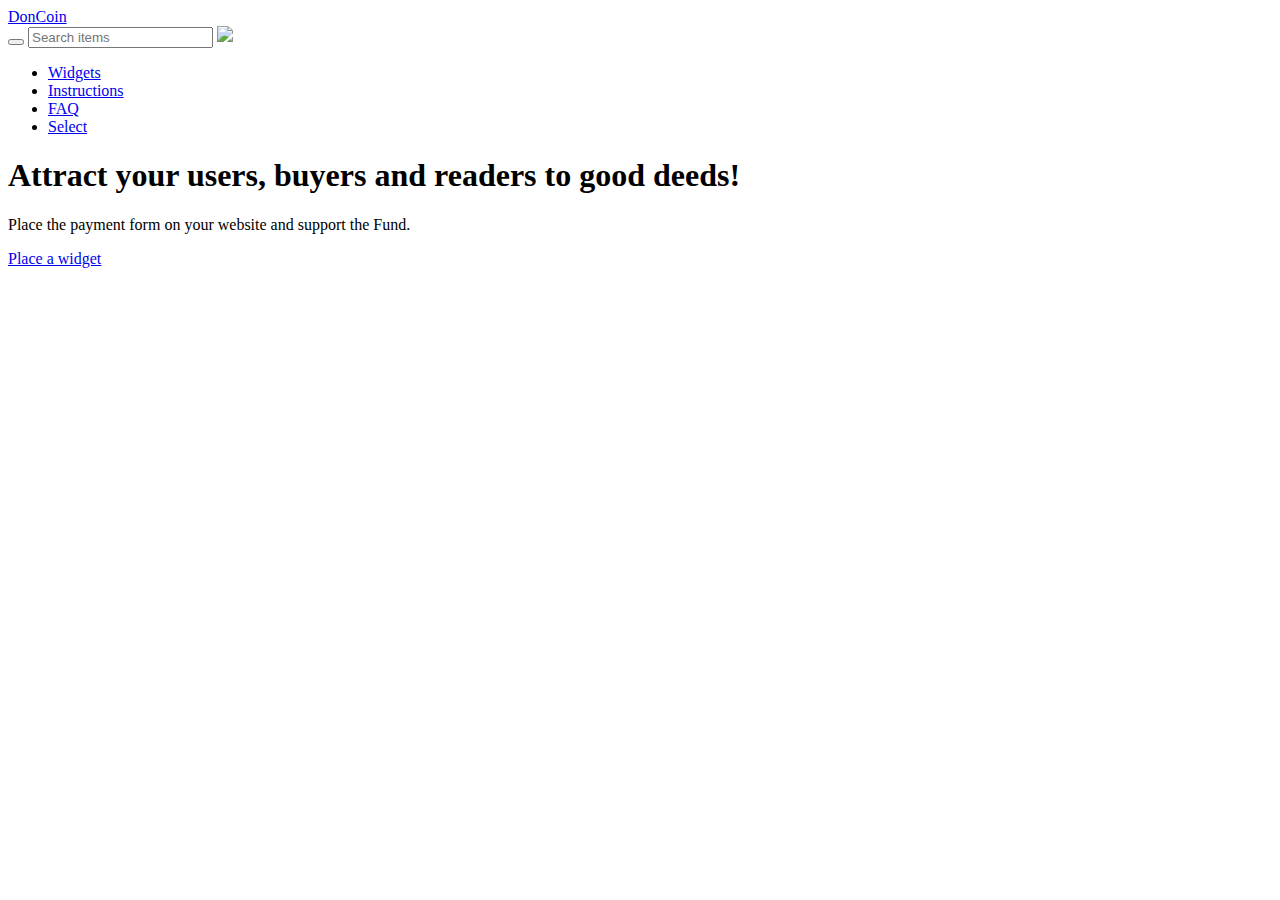
==== styles/index.html @ b3dab9f6 "change section and content-are" ====
<!DOCTYPE html>
<html lang="en">
<head>
    <meta charset="UTF-8">
    <meta http-equiv="X-UA-Compatible" content="IE=edge">
    <meta name="viewport" content="width=device-width, initial-scale=1.0">
    <title>DonCoin</title>

    <!-- STYLESHEET -->
    <link rel="stylesheet" href="normalize.min.css">
    <link rel="stylesheet" href="style.css">


</head>
<body>
    <header class="header"> 
        <div class="header-logo">
            <a href="#" class="header-logo-l1">DonCoin</a>
        </div>
        <div class="form">
            <button class="form-button"></button>
            <input class="form-input" type="search" placeholder="Search items">
            <img class="form-img" src="../images/search.svg"></img>
        </div>

        <nav class="header-nav">
            <ul class="header-list">
                <li class="header-item"><a class="header-link" href="#">Widgets</a></li>
                <li class="header-item"><a class="header-link" href="#">Instructions</a></li>
                <li class="header-item"><a class="header-link" href="#">FAQ</a></li>
                <li class="header-item"><a class="header-link header-link-gradient" href="#">Select</a></li>
            </ul>
        </nav>
    </header>

    <div class="content-area">
        <section>
            <div class="main">
                <div class="main-text">
                    <h1 class="main-title">Attract your users, buyers and readers to good deeds!</h1>
                    <p class="main-desc">Place the payment form on your website and support the Fund.</p>
                    
                    <a class="main-btn main-btn-gradient" href="#">Place a widget</a>
                </div>
                <div class="main-image">

                </div>
            </div>
        </section>
    </div>
    
</body>
</html>
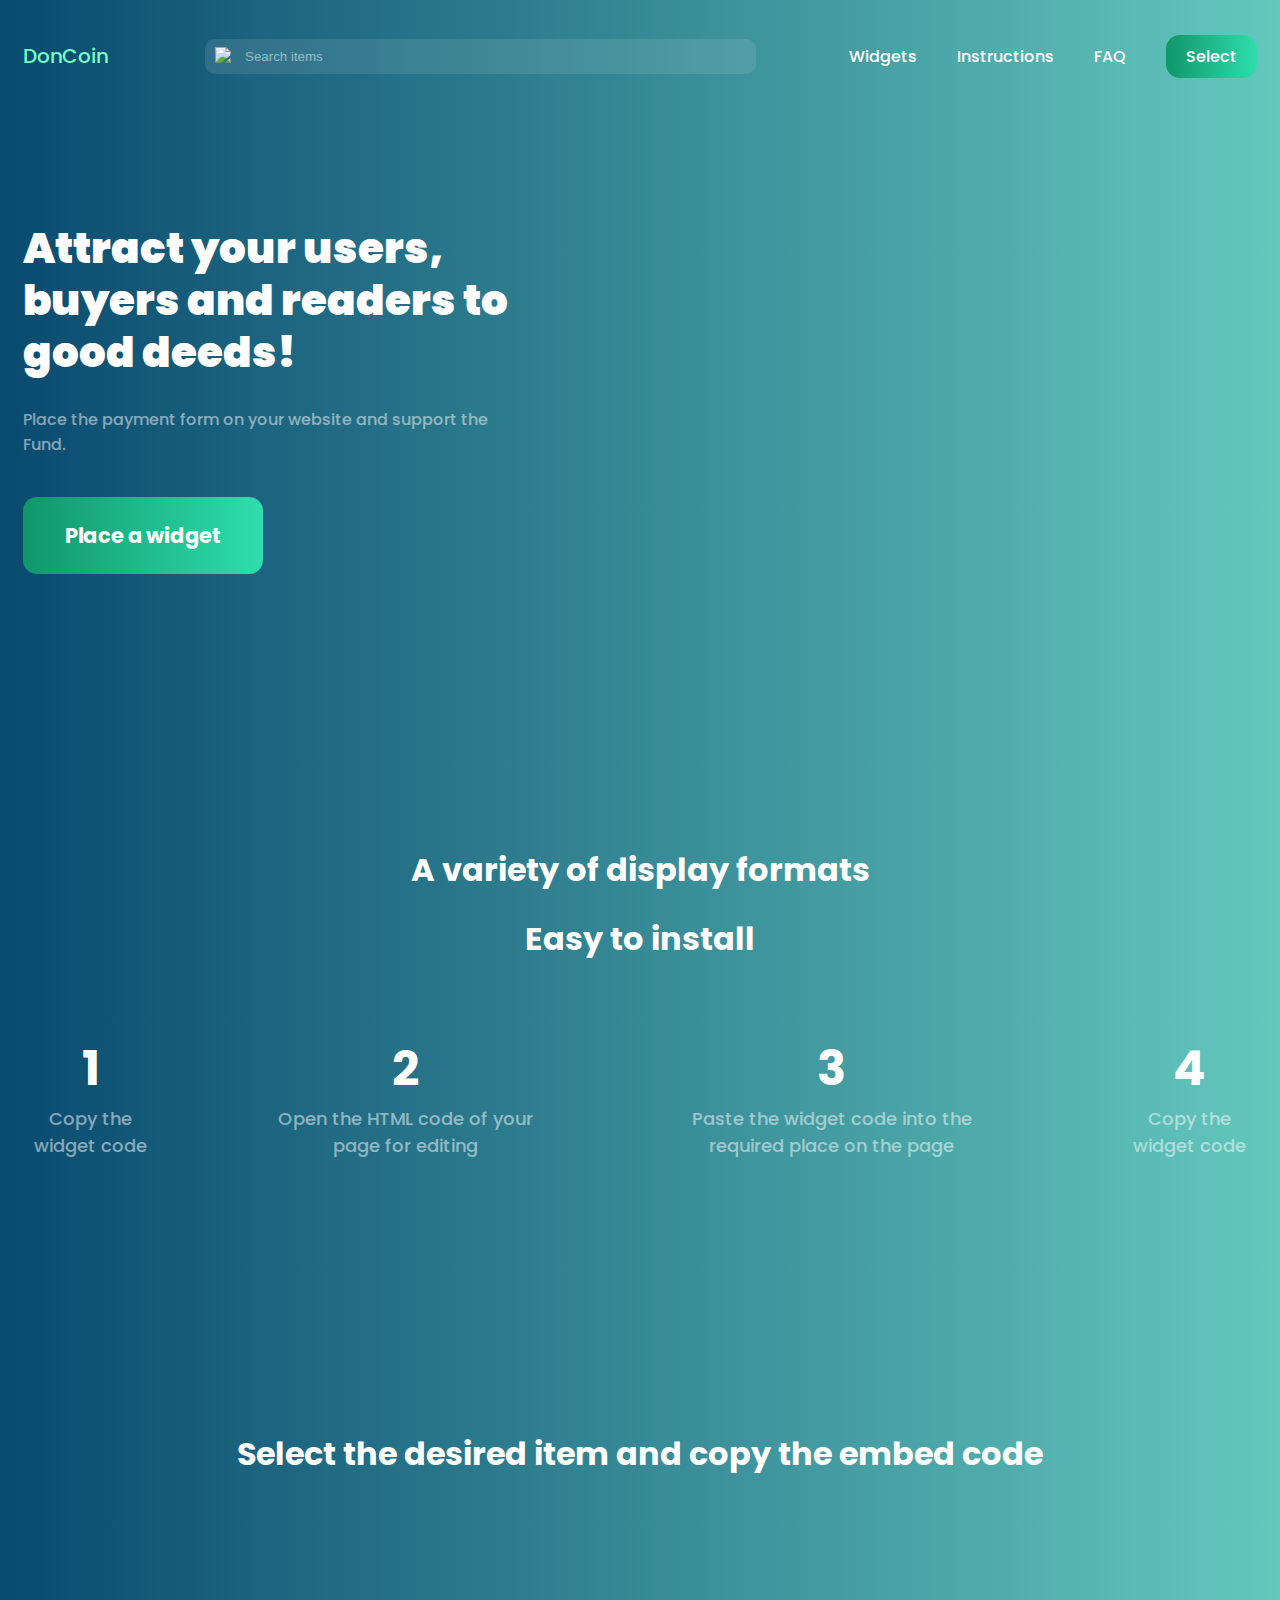
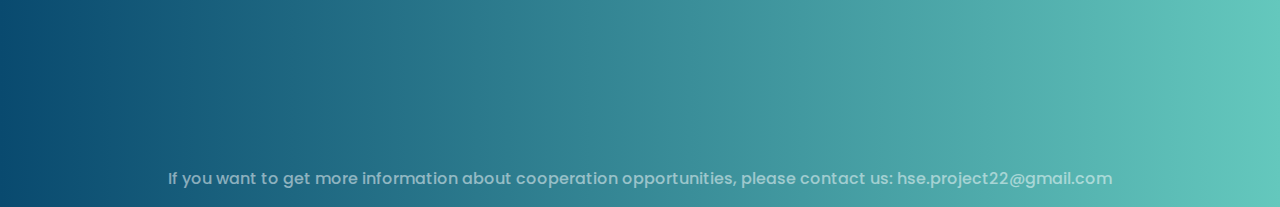
==== commit a9f341cd: "add instructions, end, place for widget" ====
--- a/styles/index.html
+++ b/styles/index.html
@@ -25,13 +25,15 @@
 
         <nav class="header-nav">
             <ul class="header-list">
-                <li class="header-item"><a class="header-link" href="#">Widgets</a></li>
-                <li class="header-item"><a class="header-link" href="#">Instructions</a></li>
+                <li class="header-item"><a class="header-link" href="index.html#Widget">Widgets</a></li>
+                <li class="header-item"><a class="header-link" href="index.html#Instructions">Instructions</a></li>
                 <li class="header-item"><a class="header-link" href="#">FAQ</a></li>
                 <li class="header-item"><a class="header-link header-link-gradient" href="#">Select</a></li>
             </ul>
         </nav>
     </header>
+
+    <!-- HEADER -->
 
     <div class="content-area">
         <section>
@@ -40,13 +42,51 @@
                     <h1 class="main-title">Attract your users, buyers and readers to good deeds!</h1>
                     <p class="main-desc">Place the payment form on your website and support the Fund.</p>
                     
-                    <a class="main-btn main-btn-gradient" href="#">Place a widget</a>
+                    <a class="main-btn main-btn-gradient" href="index.html#Widget">Place a widget</a>
                 </div>
                 <div class="main-image">
 
                 </div>
             </div>
         </section>
+
+        <!-- INSTRUCTIONS -->
+
+        <section>
+            <div class="instructions">
+                <div class="intructions-text">
+                    <div class="instr-title">
+                        <h1>A variety of display formats</h1>
+                        <h1 id="Instructions">Easy to install</h1>
+                    </div>
+                    <ul class="instructions-list">
+                        <li class="instr-item"><span class="instr-span">1</span>Copy the widget code</li>
+                        <li class="instr-item"><span class="instr-span">2</span>Open the HTML code of your page for editing</li>
+                        <li class="instr-item"><span class="instr-span">3</span>Paste the widget code into the required place on the page</li>
+                        <li class="instr-item"><span class="instr-span">4</span>Copy the widget code</li>
+                    </ul>
+                </div>
+            </div>
+        </section>
+
+        <!-- WIDGETS -->
+
+        <section>
+            <div class="widget">
+                <div class="widget-text">
+                    <h1 class="widget-title" id="Widget">Select the desired item and copy the embed code</h1>
+                </div>
+            </div>
+        </section>
+
+        <!-- END -->
+
+        <section>
+            <div class="end-contact">
+                <p class="end-text">If you want to get more information about cooperation opportunities, please contact us: hse.project22@gmail.com</p>
+            </div>
+        </section>
+
     </div>
     
 </body>
--- a/styles/style.css
+++ b/styles/style.css
@@ -0,0 +1,202 @@
+@import url('https://fonts.googleapis.com/css2?family=Exo:wght@500&family=Nunito:wght@300;400;500;600;700&family=Poppins:wght@300;400;500;600;700;800&display=swap');
+
+body
+{
+    font-family: 'Poppins', sans-serif;
+    background: linear-gradient(to right, #094A6F, #64C8BD) no-repeat;
+    font-weight: 500;
+}
+    
+
+
+.header
+{
+    max-width: 1600px;
+    margin: 0 auto;
+    display: flex;
+    justify-content: space-between;
+    align-items: center;
+    padding: 20px 15px 110px 15px;
+}
+
+.header-logo-l1
+{
+    display: flex;
+    width: 129px;
+    height: 25px;
+    color: #76FEC5;
+    font-size: 20px;
+    line-height: 25px;
+    text-decoration: none;
+}
+
+.form
+{
+    position: relative;
+}
+
+.form-button
+{
+    display: block;
+    width: 20px;
+    height: 20px;
+    background-color: transparent;
+    border: none;
+    position: absolute;
+    top: calc(50% - 10px);
+    left: 10px;
+}
+
+.form-img
+{
+    position: absolute;
+    top: calc(50% - 10px);
+    left: 10px;
+}
+
+.form-input
+{
+    width: 551px;
+    background: rgba(255, 255, 255, 0.1);
+    border: none;
+    border-radius: 10px;
+    padding: 10px 40px;
+    color: #fff;
+}
+
+.form-input::placeholder
+{
+    color: rgba(255, 255, 255, 0.5);
+}
+
+.form-input:focus
+{
+    outline: none;
+}
+
+.header-list
+{
+    display: flex;
+    list-style-type: none;
+    gap: 40px;
+}
+
+.header-link
+{
+    color: #fff;
+    list-style-type: none;
+    text-decoration: none;
+}
+
+.header-link-gradient
+{
+    background: linear-gradient(to right, #11966a, #2edeac);
+    border-radius: 14px;
+    padding: 10px 20px;
+}
+
+.content-area 
+{
+    max-width: 1600px;
+    margin: 0 auto;
+    padding-left: 15px;
+    padding-right: 15px;
+    color: #fff;
+}
+
+.main
+{
+    display: flex;
+    justify-content: space-between;
+}
+
+.main-text
+{
+    flex-basis: 490px;
+}
+
+.main-title
+{
+    font-size: 42px;
+    font-weight: 900;
+    line-height: 1.24;
+    padding: 0;
+}
+
+.main-desc
+{
+    display: block;
+    color: rgba(255, 255, 255, 0.5);
+    margin-block-start: 1em;
+    margin-block-end: 1em;
+    margin-inline-start: 0px;
+    margin-inline-end: 0px;
+}
+
+.main-btn
+{
+    margin: 40px 0px 0px;
+    display: block;
+    padding: 23px 0px;
+    width: 240px;
+    font-size: 21px;
+    font-weight: 700;
+    border-radius: 14px;
+    letter-spacing: -0.2px;
+    text-align: center;
+    text-decoration: none;
+}
+
+.main-btn-gradient
+{
+    background: linear-gradient(to right, #11966a, #2edeac);
+    color: #fff;
+}
+
+.instructions-list
+{
+    display: flex;
+    list-style-type: none;
+    padding-left: 0;
+    text-align: center;
+    gap: 110px;
+}
+
+.instr-item
+{
+    color: rgba(255, 255, 255, 0.5);
+    font-size: 18px;
+}
+
+.instr-span
+{
+    display: block;
+    margin-block-start: 1em;
+    margin-inline-start: 0px;
+    font-size: 48px;
+    font-weight: 700;
+    color: #fff;
+    text-align: center;
+}
+
+.instr-title
+{
+    padding-top: 250px;
+    text-align: center;
+}
+
+.widget-title
+{
+    padding-top: 250px;
+    text-align: center;
+}
+
+.end-contact
+{
+    display: block;
+    text-align: center;
+    padding-top: 250px;
+    color: rgba(255, 255, 255, 0.5);
+}
+
+
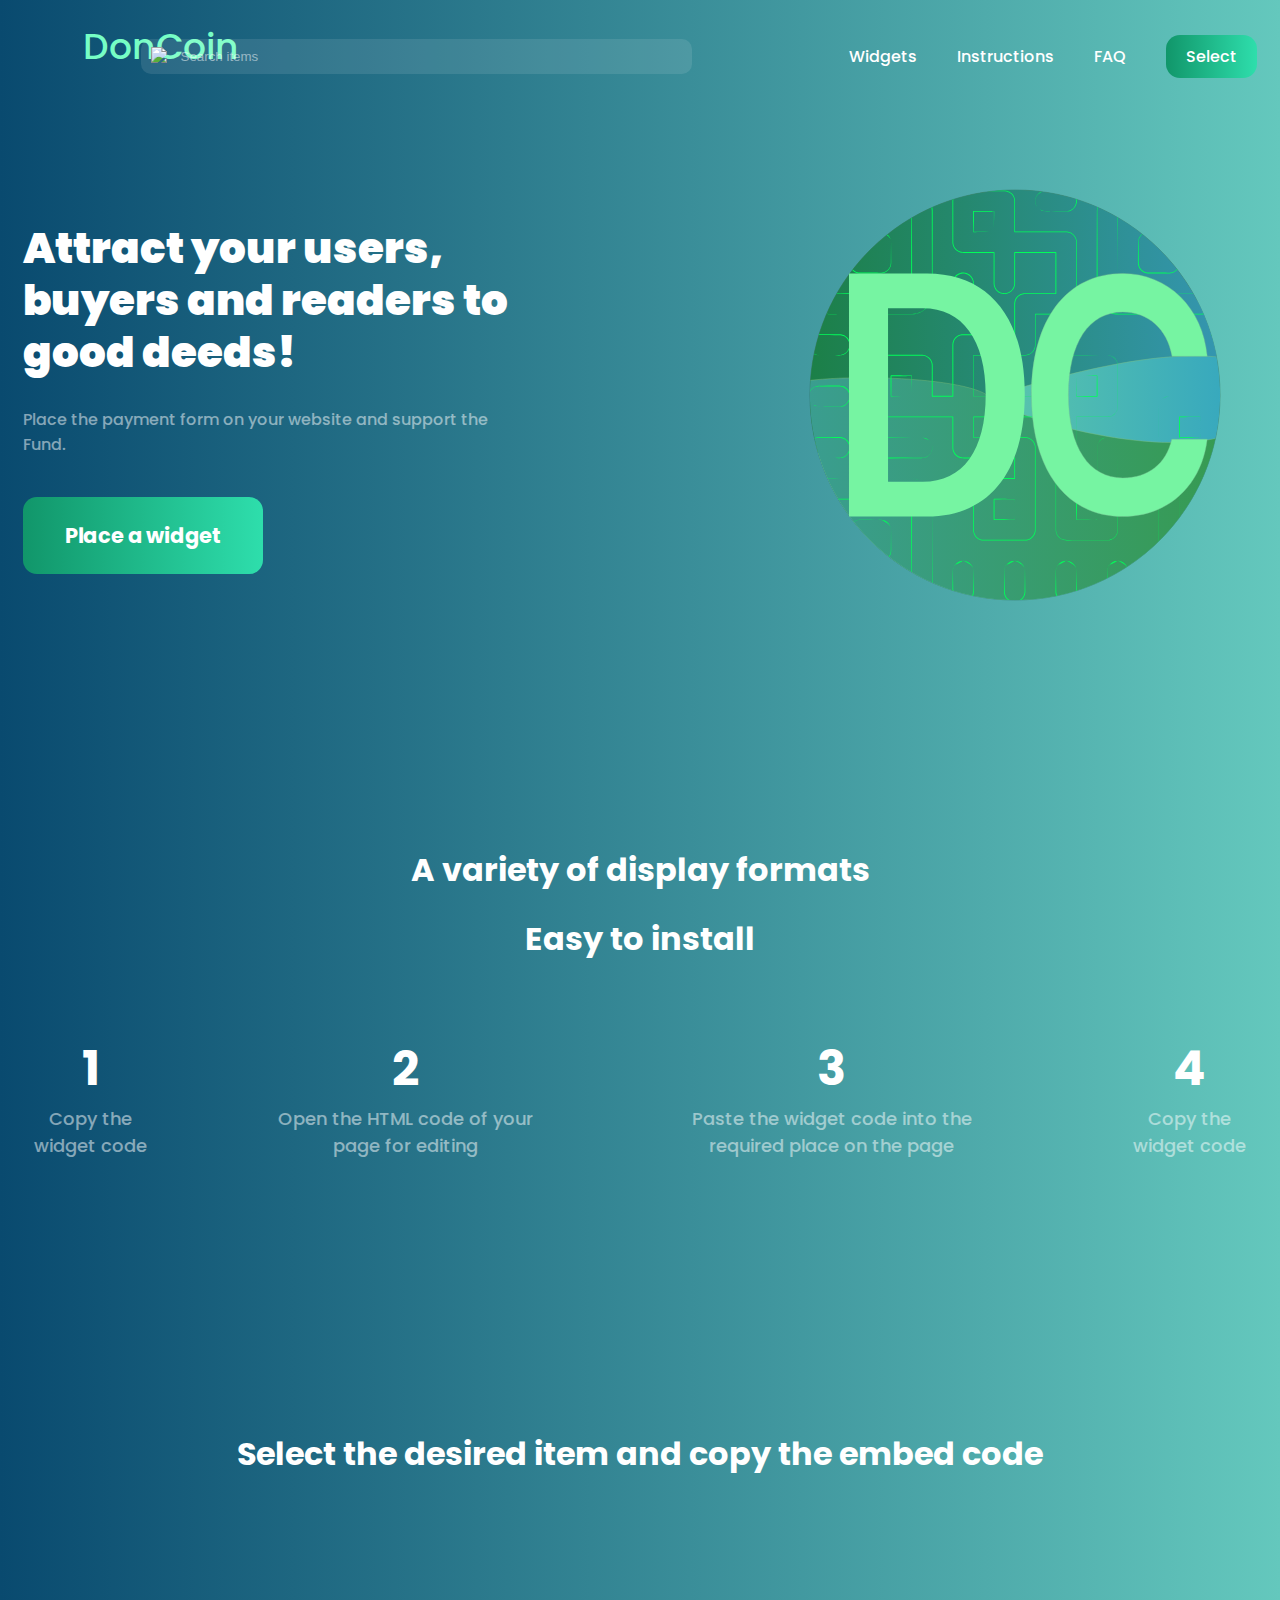
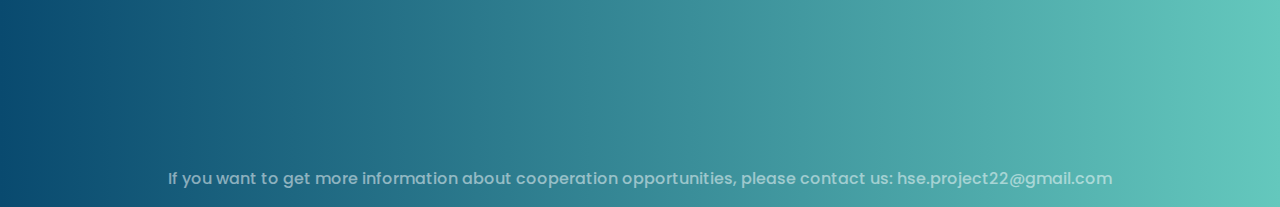
==== commit 2915b4d6: "add logo" ====
--- a/styles/index.html
+++ b/styles/index.html
@@ -15,6 +15,7 @@
 <body>
     <header class="header"> 
         <div class="header-logo">
+            <img class="header-logo-l2" src="../images/logo.svg" alt="">
             <a href="#" class="header-logo-l1">DonCoin</a>
         </div>
         <div class="form">
--- a/styles/style.css
+++ b/styles/style.css
@@ -25,9 +25,22 @@
     width: 129px;
     height: 25px;
     color: #76FEC5;
-    font-size: 20px;
+    position: absolute;
+    font-size: 36px;
     line-height: 25px;
+    top: 3.8%;
+    left: 6.5%;
     text-decoration: none;
+}
+
+.header-logo-l2
+{
+    display: flex;
+    position: absolute;
+    width: 750px;
+    height: 750px;
+    top: 2.25%;
+    left: 50%;
 }
 
 .form
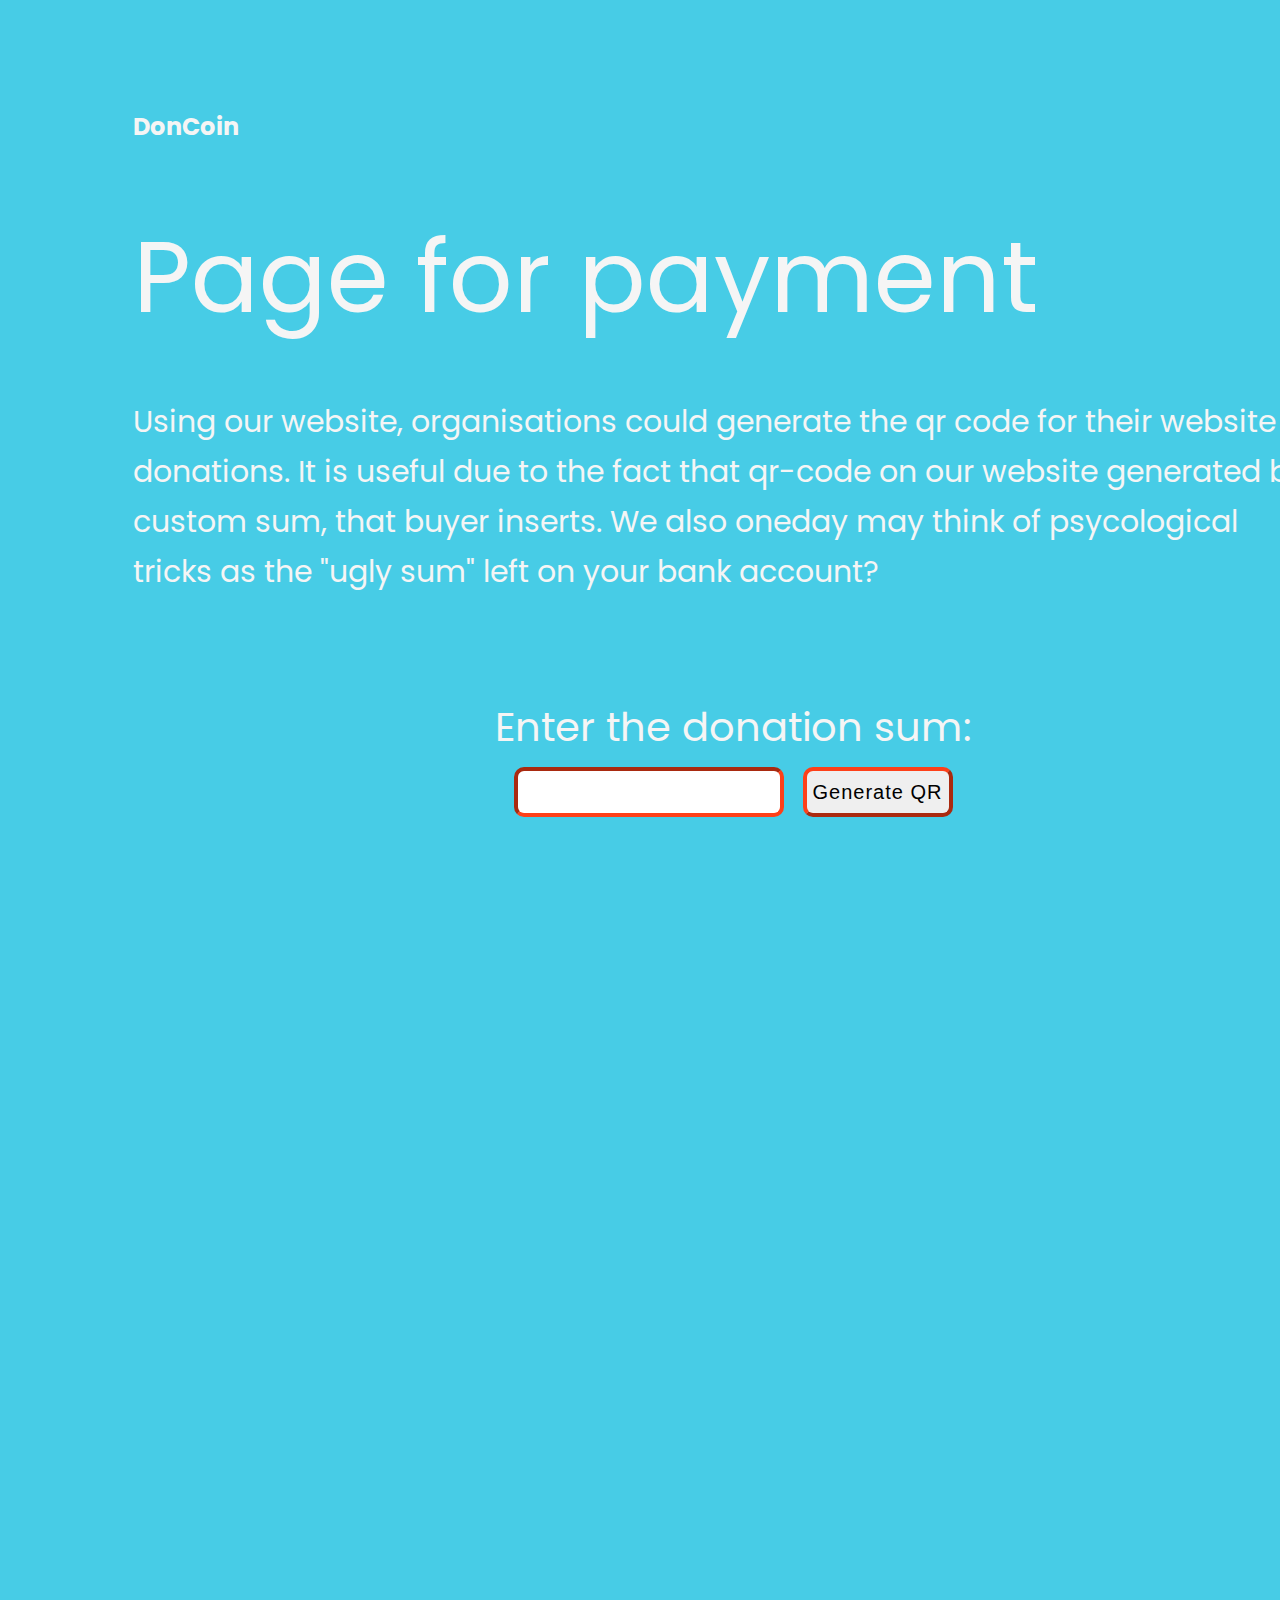
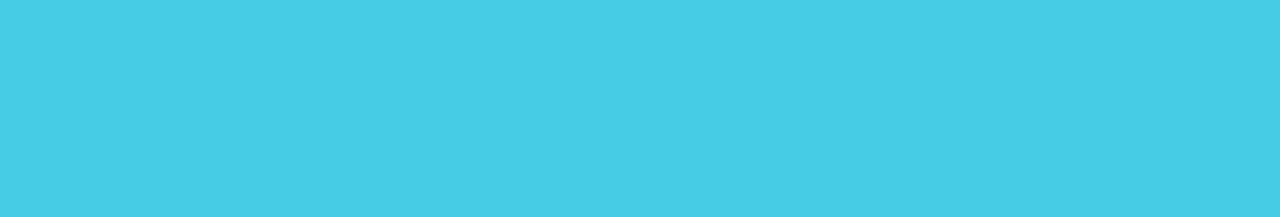
==== commit fb366d7a: "Страница оплаты (0)" ====
--- a/styles/index.html
+++ b/styles/index.html
@@ -1,94 +1,25 @@
-<!DOCTYPE html>
-<html lang="en">
-<head>
-    <meta charset="UTF-8">
-    <meta http-equiv="X-UA-Compatible" content="IE=edge">
-    <meta name="viewport" content="width=device-width, initial-scale=1.0">
-    <title>DonCoin</title>
-
-    <!-- STYLESHEET -->
-    <link rel="stylesheet" href="normalize.min.css">
-    <link rel="stylesheet" href="style.css">
-
-
-</head>
-<body>
-    <header class="header"> 
-        <div class="header-logo">
-            <img class="header-logo-l2" src="../images/logo.svg" alt="">
-            <a href="#" class="header-logo-l1">DonCoin</a>
+<!DOCTYPE html> 
+<html lang="en"> 
+<head> 
+    <meta charset="UTF-8"> 
+    <meta http-equiv="X-UA-Compatible" content="IE=edge"> 
+    <meta name="viewport" content="width=device-width, initial-scale=1.0"> 
+    <title>Document</title> 
+    <link rel="stylesheet" href="./style.css"> 
+</head> 
+<body> 
+    <header class="header">
+        <div>
+            <h1 class="header-title">DonCoin</h1>
+            <p class="header-subtitle">Page for payment</p>
+            <p Class="header-description">Using our website, organisations could generate the qr code for their website donations. It is useful due to the fact that qr-code on our website generated by custom sum, that buyer inserts. We also oneday may think of psycological tricks as the "ugly sum" left on your bank account?</p>
+            <form class="form">
+                <h1 class="form_title">Enter the donation sum:</h1>
+                <input class="form_input"/>
+                <button class="form_button">Generate QR</button>
+            </form>
+            <div class=”box”></div>
         </div>
-        <div class="form">
-            <button class="form-button"></button>
-            <input class="form-input" type="search" placeholder="Search items">
-            <img class="form-img" src="../images/search.svg"></img>
-        </div>
-
-        <nav class="header-nav">
-            <ul class="header-list">
-                <li class="header-item"><a class="header-link" href="index.html#Widget">Widgets</a></li>
-                <li class="header-item"><a class="header-link" href="index.html#Instructions">Instructions</a></li>
-                <li class="header-item"><a class="header-link" href="#">FAQ</a></li>
-                <li class="header-item"><a class="header-link header-link-gradient" href="#">Select</a></li>
-            </ul>
-        </nav>
     </header>
-
-    <!-- HEADER -->
-
-    <div class="content-area">
-        <section>
-            <div class="main">
-                <div class="main-text">
-                    <h1 class="main-title">Attract your users, buyers and readers to good deeds!</h1>
-                    <p class="main-desc">Place the payment form on your website and support the Fund.</p>
-                    
-                    <a class="main-btn main-btn-gradient" href="index.html#Widget">Place a widget</a>
-                </div>
-                <div class="main-image">
-
-                </div>
-            </div>
-        </section>
-
-        <!-- INSTRUCTIONS -->
-
-        <section>
-            <div class="instructions">
-                <div class="intructions-text">
-                    <div class="instr-title">
-                        <h1>A variety of display formats</h1>
-                        <h1 id="Instructions">Easy to install</h1>
-                    </div>
-                    <ul class="instructions-list">
-                        <li class="instr-item"><span class="instr-span">1</span>Copy the widget code</li>
-                        <li class="instr-item"><span class="instr-span">2</span>Open the HTML code of your page for editing</li>
-                        <li class="instr-item"><span class="instr-span">3</span>Paste the widget code into the required place on the page</li>
-                        <li class="instr-item"><span class="instr-span">4</span>Copy the widget code</li>
-                    </ul>
-                </div>
-            </div>
-        </section>
-
-        <!-- WIDGETS -->
-
-        <section>
-            <div class="widget">
-                <div class="widget-text">
-                    <h1 class="widget-title" id="Widget">Select the desired item and copy the embed code</h1>
-                </div>
-            </div>
-        </section>
-
-        <!-- END -->
-
-        <section>
-            <div class="end-contact">
-                <p class="end-text">If you want to get more information about cooperation opportunities, please contact us: hse.project22@gmail.com</p>
-            </div>
-        </section>
-
-    </div>
-    
-</body>
+</body> 
 </html>--- a/styles/style.css
+++ b/styles/style.css
@@ -1,215 +1,115 @@
-@import url('https://fonts.googleapis.com/css2?family=Exo:wght@500&family=Nunito:wght@300;400;500;600;700&family=Poppins:wght@300;400;500;600;700;800&display=swap');
-
-body
-{
-    font-family: 'Poppins', sans-serif;
-    background: linear-gradient(to right, #094A6F, #64C8BD) no-repeat;
-    font-weight: 500;
+@import url('https://fonts.googleapis.com/css2?family=Exo:wght@500&family=Nunito:wght@300;400;500;600;700&family=Poppins:wght@300;400;500;600;700;800&display=swap'); 
+ 
+html {
+    box-sizing: border-box;
+    font-size: 16px;
 }
-    
-
-
-.header
-{
-    max-width: 1600px;
-    margin: 0 auto;
-    display: flex;
-    justify-content: space-between;
-    align-items: center;
-    padding: 20px 15px 110px 15px;
+  
+  *, *:before, *:after {
+    box-sizing: inherit;
+}
+  
+body, h1, h2, h3, h4, h5, h6, p, ol, ul {
+margin: 0;
+padding: 0;
+font-weight: normal;
+}
+  
+ol, ul {
+list-style: none;
+}
+  
+img {
+max-width: 100%;
+height: auto;
 }
 
-.header-logo-l1
-{
+body { 
+    font-family: 'Poppins', sans-serif; 
+    font-weight: 500; 
+    color: whitesmoke;
+} 
+
+.header {
     display: flex;
-    width: 129px;
-    height: 25px;
-    color: #76FEC5;
-    position: absolute;
-    font-size: 36px;
-    line-height: 25px;
-    top: 3.8%;
-    left: 6.5%;
-    text-decoration: none;
+    width: 1440px;
+    padding-top: 104px;
+    padding-left: 133px;
+    padding-right: 133px;
+    padding-bottom: 1000px;
+    background-color: #47CCE6;
+    
 }
 
-.header-logo-l2
-{
-    display: flex;
-    position: absolute;
-    width: 750px;
-    height: 750px;
-    top: 2.25%;
-    left: 50%;
+.header-title {
+    margin-bottom: 53px;
+    font-size: 24px;
+    line-height: 45px;
+    font-weight: 700;
 }
 
-.form
-{
-    position: relative;
+.header-subtitle {
+    font-size: 100px;
+    line-height: 150px;
+    margin-bottom: 45px;
 }
 
-.form-button
-{
-    display: block;
-    width: 20px;
-    height: 20px;
-    background-color: transparent;
-    border: none;
-    position: absolute;
-    top: calc(50% - 10px);
-    left: 10px;
+.header-description {
+    font-size: 30px;
+    line-height: 50px;
+    margin-bottom: 61px;
 }
 
-.form-img
-{
-    position: absolute;
-    top: calc(50% - 10px);
-    left: 10px;
+.header-custom {
+    font-size: 40px;
+    line-height: 70px;
+    margin-bottom: 30px;
 }
 
-.form-input
-{
-    width: 551px;
-    background: rgba(255, 255, 255, 0.1);
-    border: none;
-    border-radius: 10px;
-    padding: 10px 40px;
-    color: #fff;
-}
-
-.form-input::placeholder
-{
-    color: rgba(255, 255, 255, 0.5);
-}
-
-.form-input:focus
-{
-    outline: none;
-}
-
-.header-list
-{
-    display: flex;
-    list-style-type: none;
-    gap: 40px;
-}
-
-.header-link
-{
-    color: #fff;
-    list-style-type: none;
-    text-decoration: none;
-}
-
-.header-link-gradient
-{
-    background: linear-gradient(to right, #11966a, #2edeac);
-    border-radius: 14px;
-    padding: 10px 20px;
-}
-
-.content-area 
-{
-    max-width: 1600px;
-    margin: 0 auto;
-    padding-left: 15px;
-    padding-right: 15px;
-    color: #fff;
-}
-
-.main
-{
-    display: flex;
-    justify-content: space-between;
-}
-
-.main-text
-{
-    flex-basis: 490px;
-}
-
-.main-title
-{
-    font-size: 42px;
-    font-weight: 900;
-    line-height: 1.24;
-    padding: 0;
-}
-
-.main-desc
-{
-    display: block;
-    color: rgba(255, 255, 255, 0.5);
-    margin-block-start: 1em;
-    margin-block-end: 1em;
-    margin-inline-start: 0px;
-    margin-inline-end: 0px;
-}
-
-.main-btn
-{
-    margin: 40px 0px 0px;
-    display: block;
-    padding: 23px 0px;
-    width: 240px;
-    font-size: 21px;
-    font-weight: 700;
-    border-radius: 14px;
-    letter-spacing: -0.2px;
-    text-align: center;
-    text-decoration: none;
-}
-
-.main-btn-gradient
-{
-    background: linear-gradient(to right, #11966a, #2edeac);
-    color: #fff;
-}
-
-.instructions-list
-{
-    display: flex;
-    list-style-type: none;
-    padding-left: 0;
-    text-align: center;
-    gap: 110px;
-}
-
-.instr-item
-{
-    color: rgba(255, 255, 255, 0.5);
-    font-size: 18px;
-}
-
-.instr-span
-{
-    display: block;
-    margin-block-start: 1em;
-    margin-inline-start: 0px;
-    font-size: 48px;
-    font-weight: 700;
-    color: #fff;
+.form {
+    width: 500px;
+    margin-left: 350px;
+    margin-top: 100px;
     text-align: center;
 }
 
-.instr-title
-{
-    padding-top: 250px;
-    text-align: center;
+.form_title {
+    font-size: 40px;
+    line-height: 60px;
 }
 
-.widget-title
-{
-    padding-top: 250px;
-    text-align: center;
+.form_input {
+    border-radius: 10px;
+    margin-top: 10px;
+    width: 270px;
+    height: 50px;
+    border-color: #fe4019;
+    border-width: 4px;
+    font-size: 20px;
 }
 
-.end-contact
-{
-    display: block;
-    text-align: center;
-    padding-top: 250px;
-    color: rgba(255, 255, 255, 0.5);
+.form_button {
+    margin-top: 10px;
+    margin-left: 15px;
+    font-size: 20px;
+    letter-spacing: 1px;
+    border-radius: 10px;
+    width: 150px;
+    height: 50px;
+    border-color: #fe4019;
+    border-width: 4px;
 }
 
+.triangle {
+    width: 0;
+    height: 0;
+    border-left: 50px solid transparent;
+    border-right: 50px solid transparent;
+    border-top: 100px solid green;
+}
 
+.box { 
+    width: 100px; 
+    height: 100px; 
+    border: 1px solid black; 
+   } 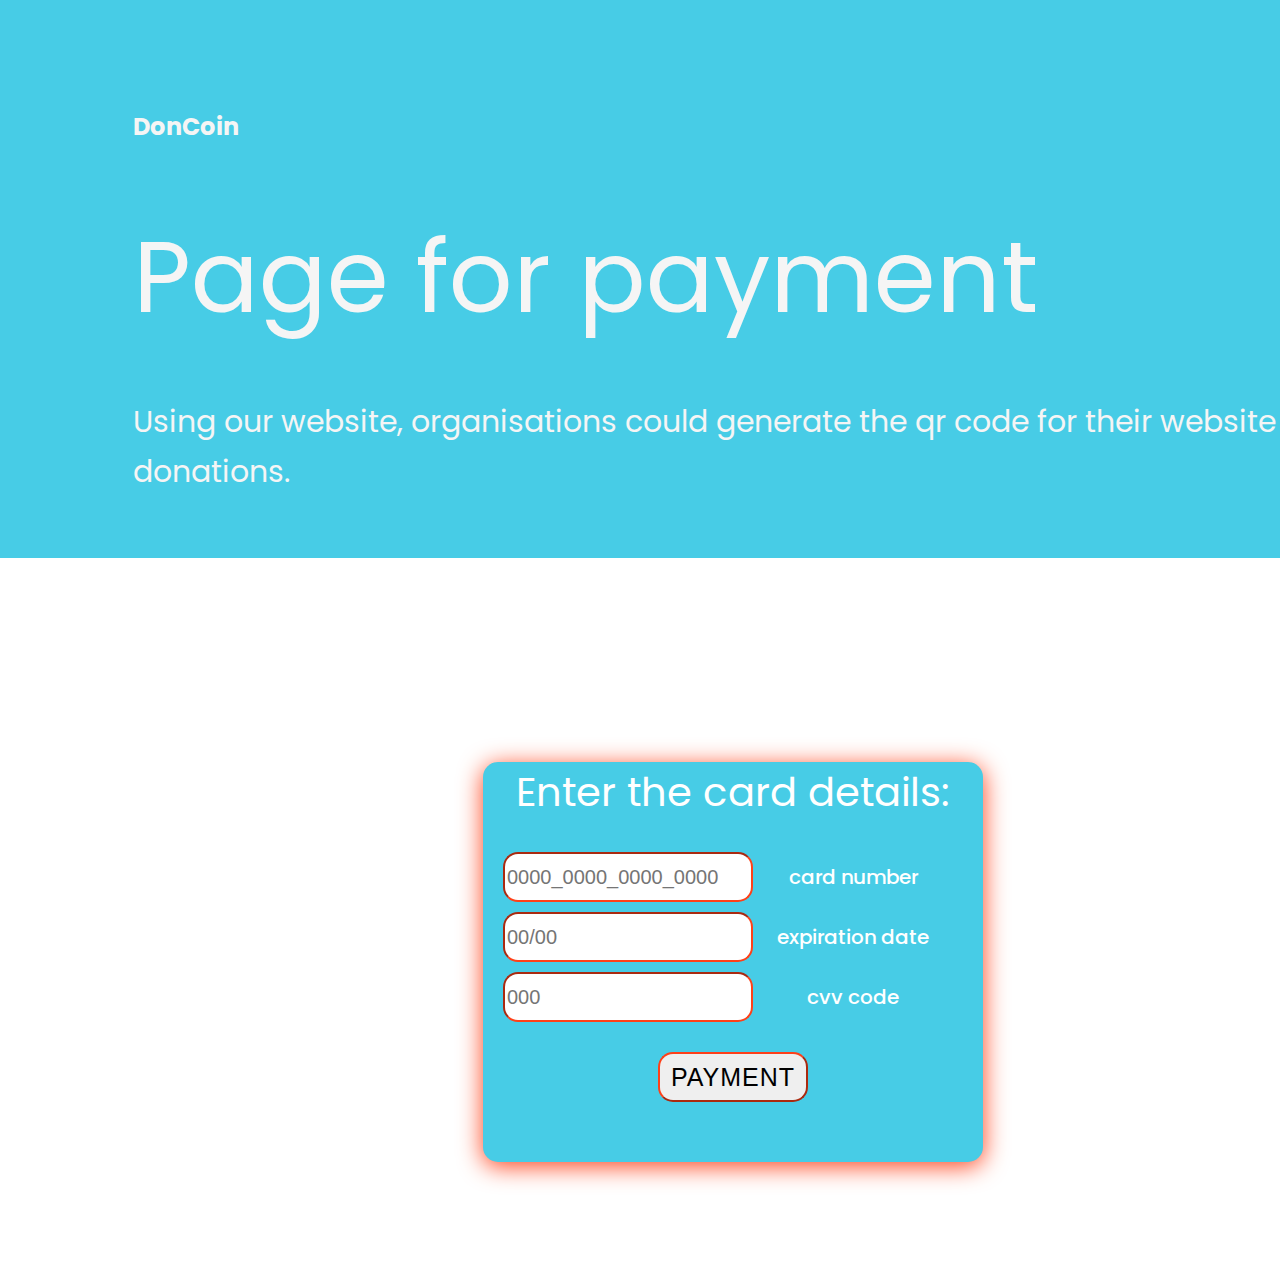
==== commit 09013369: "card_payment(2)" ====
--- a/styles/index.html
+++ b/styles/index.html
@@ -7,19 +7,41 @@
     <title>Document</title> 
     <link rel="stylesheet" href="./style.css"> 
 </head> 
+
 <body> 
     <header class="header">
         <div>
             <h1 class="header-title">DonCoin</h1>
+
             <p class="header-subtitle">Page for payment</p>
-            <p Class="header-description">Using our website, organisations could generate the qr code for their website donations. It is useful due to the fact that qr-code on our website generated by custom sum, that buyer inserts. We also oneday may think of psycological tricks as the "ugly sum" left on your bank account?</p>
-            <form class="form">
-                <h1 class="form_title">Enter the donation sum:</h1>
-                <input class="form_input"/>
-                <button class="form_button">Generate QR</button>
-            </form>
-            <div class=”box”></div>
-        </div>
+
+            <p Class="header-description">Using our website, organisations could generate the qr code for their website donations.</p>
+    
     </header>
+
+    <botom class="botom">
+        <form class="form">
+
+            <h1 class="form_title">Enter the card details:</h1>
+
+            <div class="form_group">
+                <input class="form_input" type="text" placeholder="0000_0000_0000_0000" maxlength="15"/>
+                <label class="form_label">card number</label>
+            </div>
+
+            <div class="form_group">
+                <input class="form_input" type="text" placeholder="00/00" maxlength="5"/>
+                <label class="form_label">expiration date</label>
+            </div>
+
+            <div class="form_group">
+                <input class="form_input" type="number" placeholder="000" maxlength="3"/>
+                <label class="form_label">cvv code</label>
+            </div>
+
+            <button class="button" type="submit">PAYMENT</button>
+        </form>
+    </botom>
+
 </body> 
 </html>--- a/styles/style.css
+++ b/styles/style.css
@@ -9,24 +9,17 @@
     box-sizing: inherit;
 }
   
-body, h1, h2, h3, h4, h5, h6, p, ol, ul {
-margin: 0;
-padding: 0;
-font-weight: normal;
-}
+body, h1, h2, h3, h4, h5, h6, p, ol, ul {margin: 0;padding: 0;  font-weight: normal; }
   
 ol, ul {
 list-style: none;
 }
   
-img {
-max-width: 100%;
-height: auto;
-}
+/*.img {align-content:center;max-width: 100%;height: 400px;}*/
 
-body { 
-    font-family: 'Poppins', sans-serif; 
-    font-weight: 500; 
+body {
+    font-family: 'Poppins', sans-serif;
+    font-weight: 500;
     color: whitesmoke;
 } 
 
@@ -36,7 +29,7 @@
     padding-top: 104px;
     padding-left: 133px;
     padding-right: 133px;
-    padding-bottom: 1000px;
+    padding-bottom: 0px;
     background-color: #47CCE6;
     
 }
@@ -60,56 +53,74 @@
     margin-bottom: 61px;
 }
 
-.header-custom {
-    font-size: 40px;
-    line-height: 70px;
-    margin-bottom: 30px;
-}
+.botom {
+    display: flex;
+    width: 1440px;
+    padding-top: 104px;
+    padding-left: 133px;
+    padding-right: 133px;
+    padding-bottom: 100px;
+    color: #ffffff;
+    background-color: #ffffff;
+   }
 
 .form {
     width: 500px;
+    height: 400px;
     margin-left: 350px;
     margin-top: 100px;
-    text-align: center;
+    /* text-align: center; */
+    border-radius: 15px;
+    box-shadow: 0 4px 25px #fe4019;
+    background-color: #47CCE6;
 }
 
 .form_title {
+    text-align: center;
     font-size: 40px;
     line-height: 60px;
 }
 
+.form_group{
+    /* width: 450px; */
+    margin-top: 10px;
+    margin-left: 10px;
+    height: 50px;
+    position: relative;
+}
+
+.form_label {
+    width: 200px;
+    margin-top: 30px;
+    position: absolute;
+    text-align: center;
+    font-size: 20px;
+    line-height: 30px;
+    top: 0;
+}
+
 .form_input {
-    border-radius: 10px;
-    margin-top: 10px;
-    width: 270px;
+    border-radius: 15px;
+    margin-left: 10px;
+    margin-top: 20px;
+    width: 250px;
     height: 50px;
     border-color: #fe4019;
-    border-width: 4px;
+    border-width: 2px;
     font-size: 20px;
 }
 
-.form_button {
-    margin-top: 10px;
-    margin-left: 15px;
-    font-size: 20px;
+.button {
+    margin-top: 50px;
+    text-align: center;
+    margin-left: 175px;
+    font-size: 25px;
     letter-spacing: 1px;
-    border-radius: 10px;
+    border-radius: 15px;
     width: 150px;
     height: 50px;
+    /* border: none;
+    border-bottom: 3px solid #fe4019; */
     border-color: #fe4019;
-    border-width: 4px;
-}
-
-.triangle {
-    width: 0;
-    height: 0;
-    border-left: 50px solid transparent;
-    border-right: 50px solid transparent;
-    border-top: 100px solid green;
-}
-
-.box { 
-    width: 100px; 
-    height: 100px; 
-    border: 1px solid black; 
-   } +    border-width: 2px;
+}